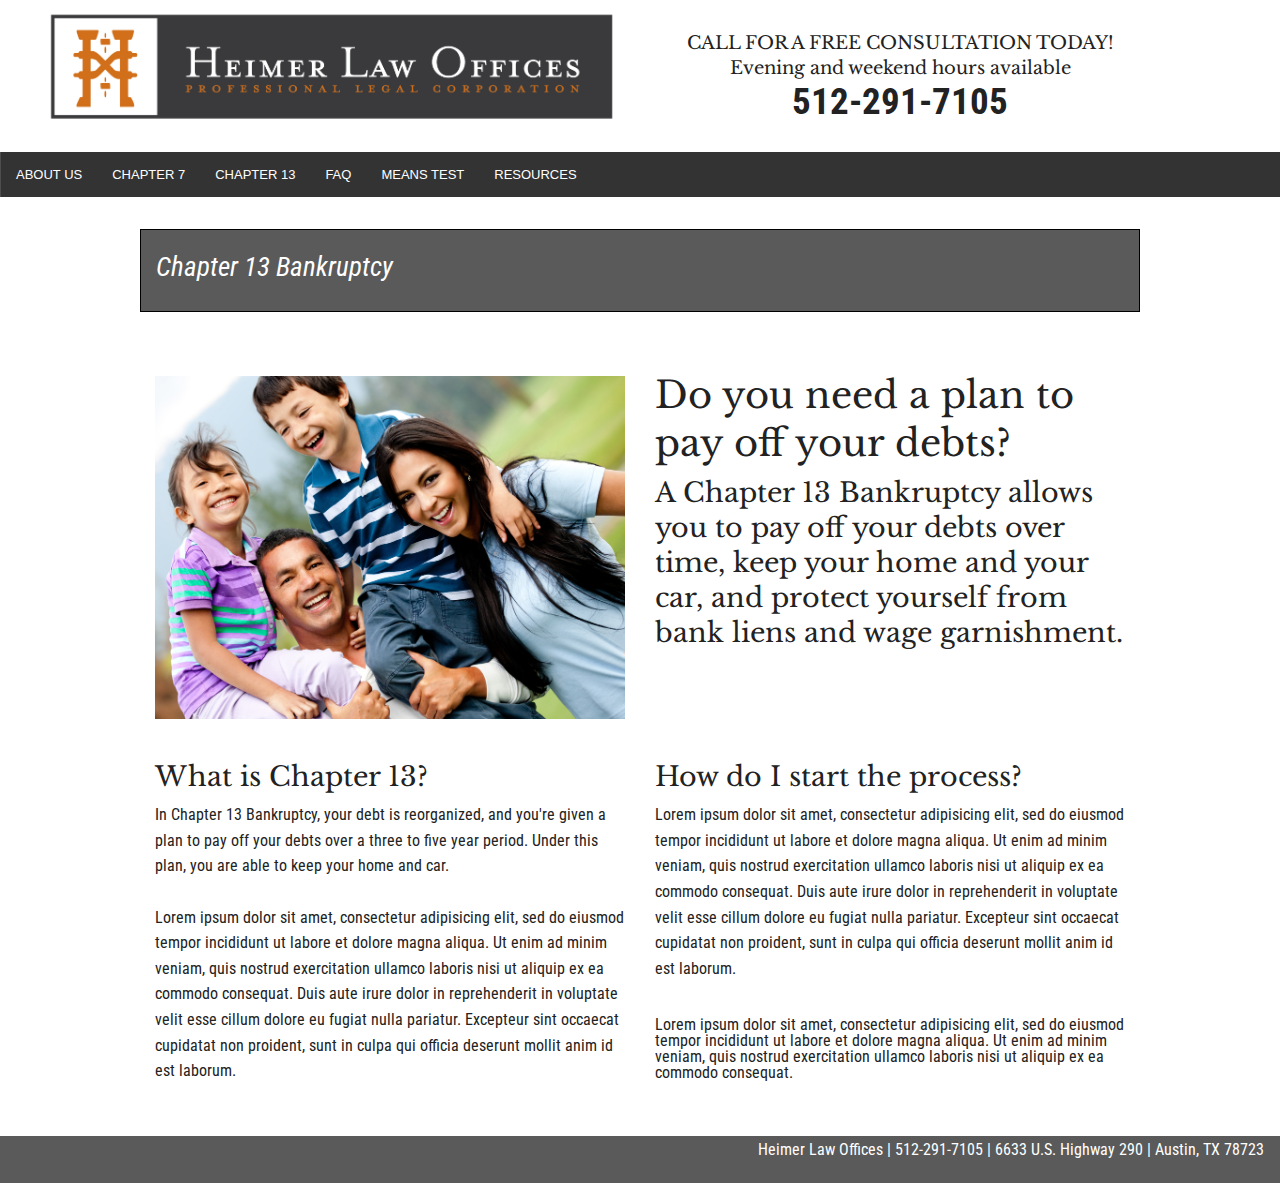
==== chapter13.html @ 3abcd48b "6/3 site build (added pages)" ====
<!DOCTYPE html>
<html>

<head>
    <meta charset="utf-8">
    <meta http-equiv="X-UA-Compatible" content="IE=edge">
    <title>Heimer Law Offices | Bankruptcy Law | Austin, Texas | Serving Travis, Hays, Williamson, Burnet, and Bastrop Counties | Chapter 7 and Chapter 13 Bankruptcy Filing</title>
    <meta name="description" content="">
    <meta name="viewport" content="width=device-width, initial-scale=1">

    <!-- Google Fonts -->
    <link href='http://fonts.googleapis.com/css?family=Libre+Baskerville' rel='stylesheet' type='text/css'>
    <link href='http://fonts.googleapis.com/css?family=Roboto+Condensed' rel='stylesheet' type='text/css'>

    <!-- Foundation CSS -->
    <link rel="stylesheet" type='text/css' href="css/normalize.css">
    <link rel="stylesheet" type='text/css' href="css/foundation.min.css">


    <!-- Unique CSS -->
    <link rel="stylesheet" href="css/stylesheet.css" />
</head>

<body>


    <header>

        <div class="container header">

            <div class="row">
                <div class="logobox columns small-12 medium-6">
                    <img class="logo" src="images/hlologo.jpg" alt="HLO Logo" />
                </div>
                <div class="consultbox columns small-12 medium-6">
                    <h5 class="headertext">CALL FOR A FREE CONSULTATION TODAY!
                        <br />Evening and weekend hours available
                        <br />
                    </h5>
                    <h2 class="phonenumbertext">512-291-7105</h2>
                </div>
            </div>
        </div>

    </header>


    <nav class="top-bar" data-topbar>
        <ul class="title-area">
            <li class="name"></li>
            <li class="toggle-topbar menu-icon"></li>
        </ul>

        <section class="top-bar-section">
            <ul class="left">
                <li class="divider"></li>
                <li><a href="aboutus.html">ABOUT US</a>
                </li>
                <li><a href="chapter7.html">CHAPTER 7</a>
                </li>
                <li><a href="chapter13.html">CHAPTER 13</a>
                </li>
                <li><a href="faq.html">FAQ</a>
                </li>
                <li><a href="meanstest.html">MEANS TEST</a>
                </li>
                <li><a href="resources.html">RESOURCES</a>
                </li>
            </ul>

        </section>
    </nav>

    <div class="row">

        <div class="sectionheaderbanner columns small-12">
            <h3>Chapter 13 Bankruptcy</h3>
        </div>

        <div class="clear"></div>

        <div class="upperleftbody columns small-12 large-6">
            <div class="leadphoto">
                <img width="100%" src="images/otherhappyfamily.jpg">
            </div>
        </div>

        <div class="upperrightbody columns small-12 large-6">
            <h2 class="headline">Do you need a plan to pay off your debts?</h2>
            <h3 class="headline">A Chapter 13 Bankruptcy allows you to pay off your debts over time, keep your home and your car, and protect yourself from bank liens and wage garnishment.</h3>
        </div>

        <div class="clear"></div>

        <div class="lowerleftbody columns small-12 large-6">
            <h3 class="headline">What is Chapter 13?</h3>
            <p class="sectiontext">In Chapter 13 Bankruptcy, your debt is reorganized, and you're given a plan to pay off your debts over a three to five year period. Under this plan, you are able to keep your home and car. 
                <br>
                <br>Lorem ipsum dolor sit amet, consectetur adipisicing elit, sed do eiusmod
                tempor incididunt ut labore et dolore magna aliqua. Ut enim ad minim veniam,
                quis nostrud exercitation ullamco laboris nisi ut aliquip ex ea commodo
                consequat. Duis aute irure dolor in reprehenderit in voluptate velit esse
                cillum dolore eu fugiat nulla pariatur. Excepteur sint occaecat cupidatat non
                proident, sunt in culpa qui officia deserunt mollit anim id est laborum.</p>
        </div>

        <div class="lowerrightbody columns small-12 large-6">
            <h3 class="headline">How do I start the process?</h3>
            <p class="sectiontext">Lorem ipsum dolor sit amet, consectetur adipisicing elit, sed do eiusmod
            tempor incididunt ut labore et dolore magna aliqua. Ut enim ad minim veniam,
            quis nostrud exercitation ullamco laboris nisi ut aliquip ex ea commodo
            consequat. Duis aute irure dolor in reprehenderit in voluptate velit esse
            cillum dolore eu fugiat nulla pariatur. Excepteur sint occaecat cupidatat non
            proident, sunt in culpa qui officia deserunt mollit anim id est laborum.</p>
            <br>Lorem ipsum dolor sit amet, consectetur adipisicing elit, sed do eiusmod
                tempor incididunt ut labore et dolore magna aliqua. Ut enim ad minim veniam,
                quis nostrud exercitation ullamco laboris nisi ut aliquip ex ea commodo
                consequat.</p>

        </div>

    </div>

        <div class="footer columns small-12">
            <p>Heimer Law Offices | 512-291-7105 | 6633 U.S. Highway 290 | Austin, TX 78723</p>
        </div>


        <script type="text/javascript" src="jquery.js"></script>
        <script type="text/javascript" src="foundation.min.js"></script>
        <script type="text/javascript" src="foundation.topbar.js"></script>
        <script type="text/javascript" src="foundation.accordion.js"></script>
        <script>
        $(document).foundation();
        </script>


</body>

</html>
---- css/stylesheet.css ----
body {
    margin: 0;
    font-family:"Roboto Condensed", sans-serif;
    font-size: 100%;
}

div, h1, h2, h3, h4, h5, h6, p, ul, ol, a {
    font-family: "Roboto Condensed", sans-serif;
}

.header, .header .row {
	width: 100%;
	max-width: 100%;
}

/*.top-bar-section .left {
	padding-left: 3em
}

@media screen and (max-width: 700px) {
	.top-bar-section .left {padding-left: 0}
}*/

.container {
	max-width: 1200px;
}

.logo {
	float: left;
	margin: 0.5em 3em 1.5em 2em;
}

.headertext {
	font-family: "Libre Baskerville", serif;
	text-align: center;
	line-height: 1.4;
	margin-top: 1.7em;
}

.phonenumbertext {
	font-family: "Roboto Condensed", sans-serif;
	font-weight: bold;
	text-align: center;
	line-height: 0.7;
	margin-bottom: 0.2em;
}


.navtext {
	color: #FFF;
}

/*OVERRIDE NOT WORKING, WASSUP*/
.hloaddress li {
	color: #c2510f;}

.leadphoto {
	display: inline-block;
	float: left;
	margin-top: 1.5em;
	margin-bottom: 1.5em;
	position: relative;
	width: 100%;
}

.tagline {
    text-align: center;
    color: #FFFFFF;
    background: rgba(167, 123, 51, .5);
    position: absolute;
    top: 12%;
    width: 100%;
    padding-top: 1em;
    padding-bottom: 1em;
    z-index: 1;
}

.tagline h2 {
	font-style: italic;
	font-weight: bold;
	color: #FFFFFF;
	font-family: "Roboto Condensed", sans-serif;
}

.upperleftbody {
	margin-top: 0.5em;
	margin-bottom: 0.8em;
}

.upperrightbody {
	margin-top: 1.5em;
	margin-bottom: 0.8em;
}

.clear {
	clear: both;
}

.leadbulletbox {
	display: inline-block;
	float: left;
	margin-top: 3.3em;
	background-color: #5a5a5a;
	border: 1px solid black;
	margin-bottom: 0.5em;
}

.leadheadtwo {
	display: inline-block;
	float: left;
	margin-top: 3em;
	margin-bottom: 0.5em;
}

.headline {
	font-family: "Libre Baskerville", serif;
	line-height: 1.3em;
}

.subhead {
	font-family: "Libre Baskerville", serif;
	color: #5a5a5a;
}

.boxbullets {
	font-family: "Roboto Condensed", sans-serif;
	color: #FFFFFF;
}

.sectionheaderbanner {
	display: block;
    background-color: #5a5a5a;
    border: 1px solid black;
    padding-top: 1em;
    padding-bottom: 1em;
    margin-top: 2em;
    margin-bottom: 2em;
}

.sectionheaderbanner h3 {
	color: #FFFFFF;
	font-family: "Roboto Condensed", sans-serif;
	font-style: italic;
}


.footer {
	display: block;
	background-color: #5a5a5a;
    border: 1px solid #5a5a5a;
    margin-top: 2em;
}

.footer p {
	font-family: "Roboto Condensed", sans-serif;
	color: #FFFFFF;
    float: right;
}

#panel1 {
	font-family: "Roboto Condensed", sans-serif;
}

#panel1 .content {
	font-family: "Libre Baskerville", serif;
}
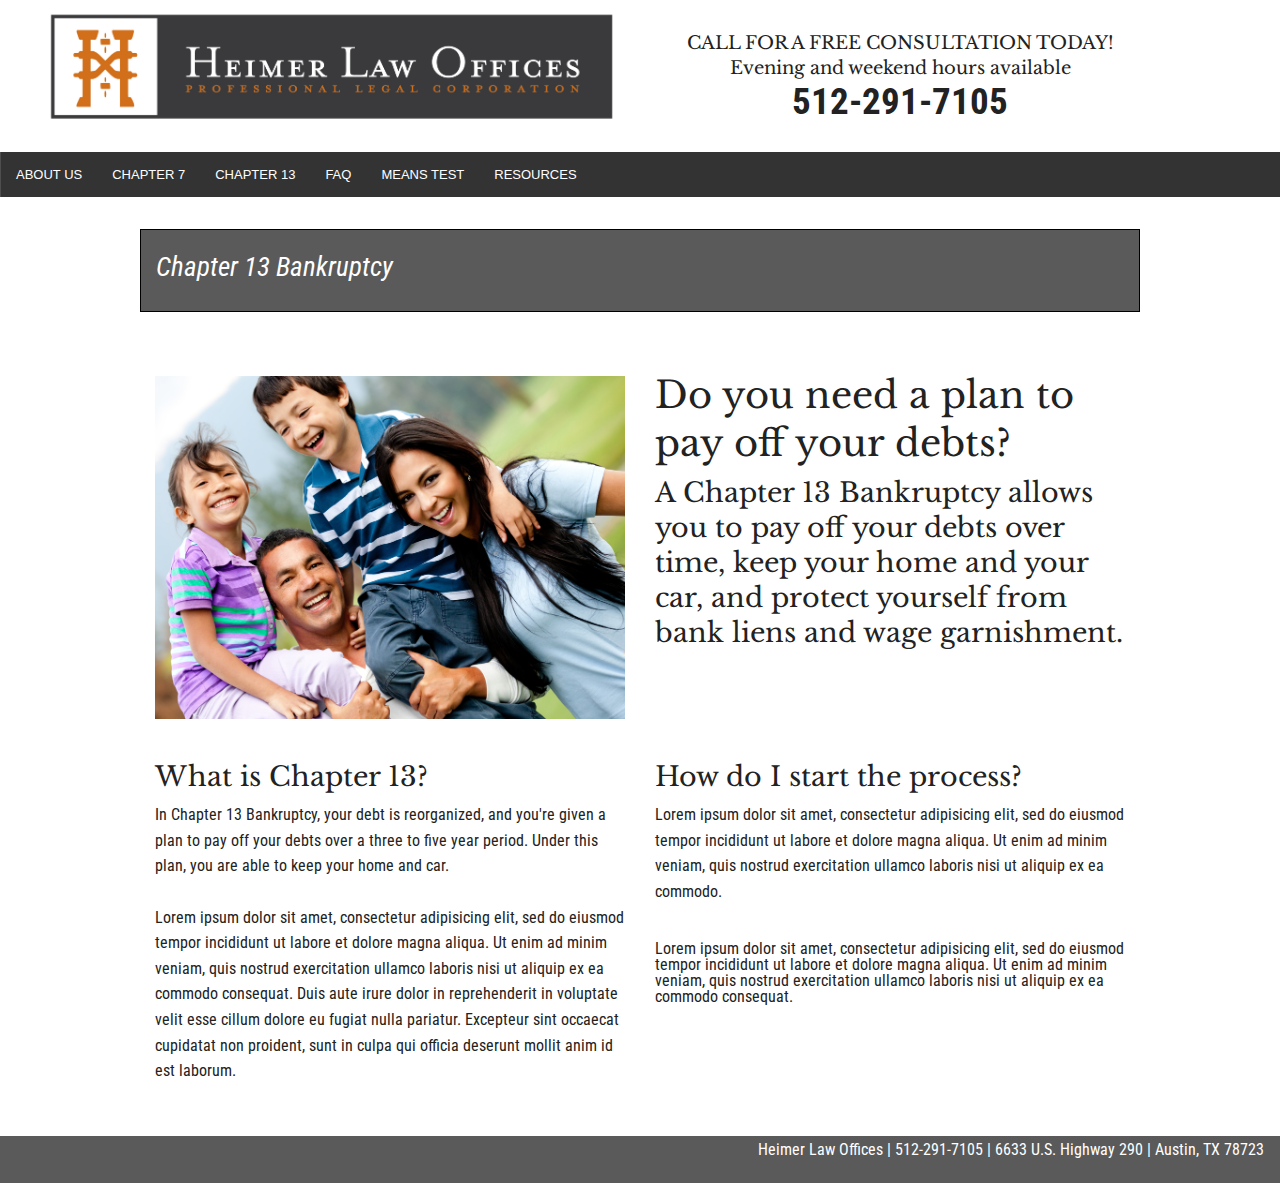
==== commit ad8c8b8b: "6/5 oops" ====
--- a/chapter13.html
+++ b/chapter13.html
@@ -108,10 +108,7 @@
             <h3 class="headline">How do I start the process?</h3>
             <p class="sectiontext">Lorem ipsum dolor sit amet, consectetur adipisicing elit, sed do eiusmod
             tempor incididunt ut labore et dolore magna aliqua. Ut enim ad minim veniam,
-            quis nostrud exercitation ullamco laboris nisi ut aliquip ex ea commodo
-            consequat. Duis aute irure dolor in reprehenderit in voluptate velit esse
-            cillum dolore eu fugiat nulla pariatur. Excepteur sint occaecat cupidatat non
-            proident, sunt in culpa qui officia deserunt mollit anim id est laborum.</p>
+            quis nostrud exercitation ullamco laboris nisi ut aliquip ex ea commodo.</p>
             <br>Lorem ipsum dolor sit amet, consectetur adipisicing elit, sed do eiusmod
                 tempor incididunt ut labore et dolore magna aliqua. Ut enim ad minim veniam,
                 quis nostrud exercitation ullamco laboris nisi ut aliquip ex ea commodo
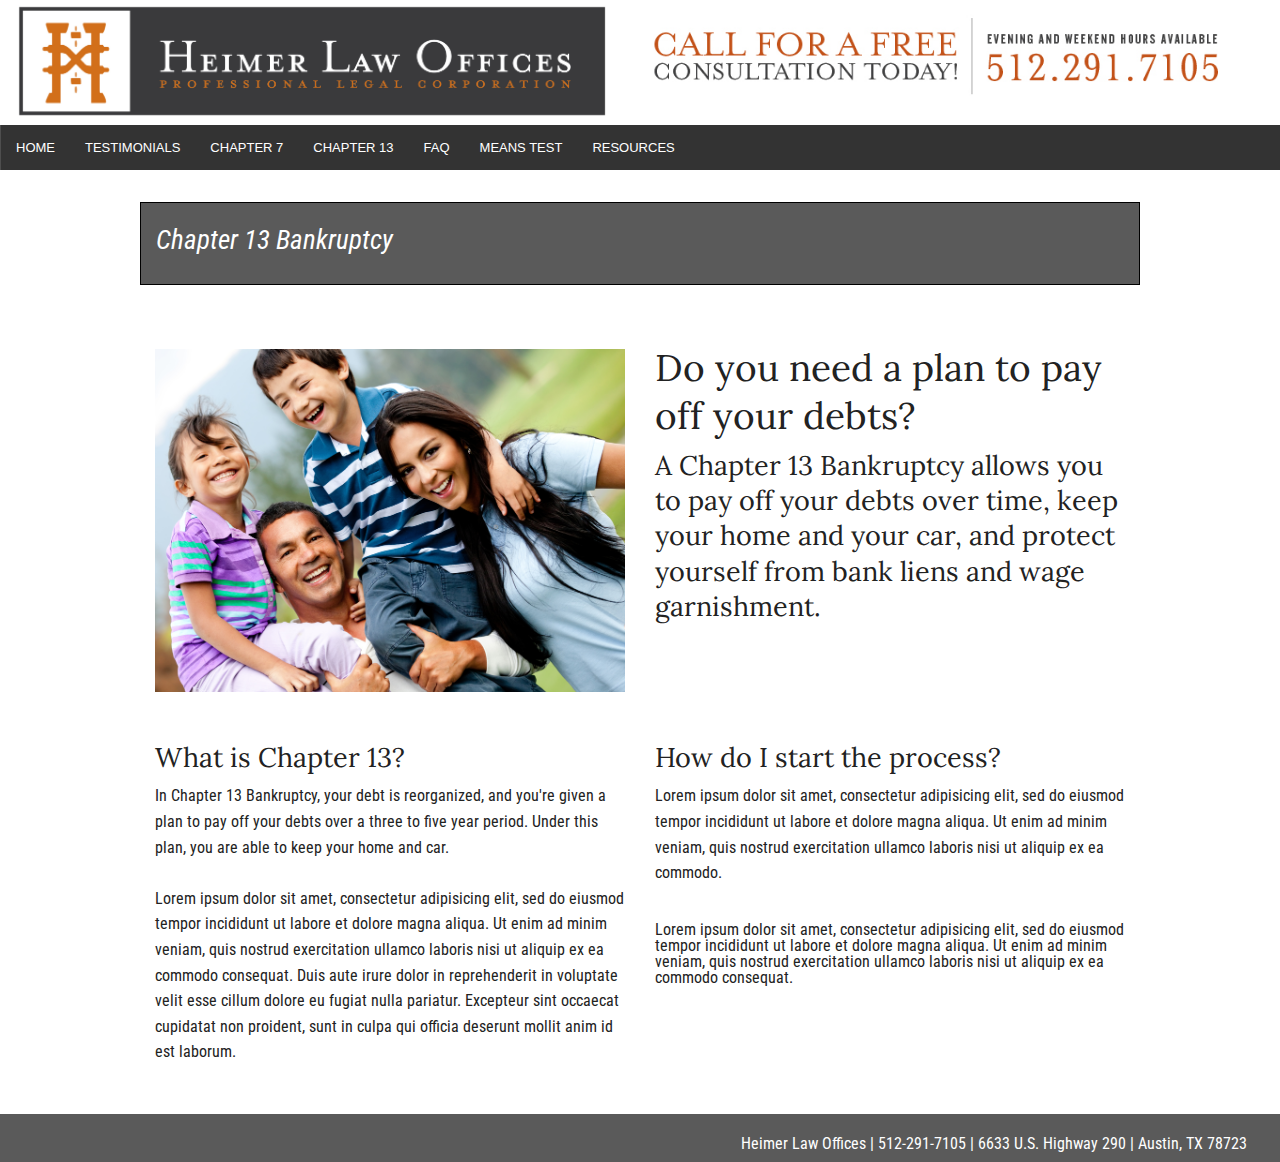
==== commit e3b9ad43: "6/8 pre-forced merge" ====
--- a/chapter13.html
+++ b/chapter13.html
@@ -9,7 +9,7 @@
     <meta name="viewport" content="width=device-width, initial-scale=1">
 
     <!-- Google Fonts -->
-    <link href='http://fonts.googleapis.com/css?family=Libre+Baskerville' rel='stylesheet' type='text/css'>
+    <link href='http://fonts.googleapis.com/css?family=Lora' rel='stylesheet' type='text/css'>
     <link href='http://fonts.googleapis.com/css?family=Roboto+Condensed' rel='stylesheet' type='text/css'>
 
     <!-- Foundation CSS -->
@@ -33,11 +33,7 @@
                     <img class="logo" src="images/hlologo.jpg" alt="HLO Logo" />
                 </div>
                 <div class="consultbox columns small-12 medium-6">
-                    <h5 class="headertext">CALL FOR A FREE CONSULTATION TODAY!
-                        <br />Evening and weekend hours available
-                        <br />
-                    </h5>
-                    <h2 class="phonenumbertext">512-291-7105</h2>
+                    <img class="logoright" src="images/consultgraphic.jpg" alt="Call 512.291.7105 for a free consultation" />
                 </div>
             </div>
         </div>
@@ -54,7 +50,9 @@
         <section class="top-bar-section">
             <ul class="left">
                 <li class="divider"></li>
-                <li><a href="aboutus.html">ABOUT US</a>
+                <li><a href="index.html">HOME</a>
+                </li>
+                <li><a href="testimonials.html">TESTIMONIALS</a>
                 </li>
                 <li><a href="chapter7.html">CHAPTER 7</a>
                 </li>
@@ -118,7 +116,7 @@
 
     </div>
 
-        <div class="footer columns small-12">
+        <div class="footer">
             <p>Heimer Law Offices | 512-291-7105 | 6633 U.S. Highway 290 | Austin, TX 78723</p>
         </div>
 
--- a/css/stylesheet.css
+++ b/css/stylesheet.css
@@ -1,4 +1,3 @@
-
 body {
     margin: 0;
     font-family:"Roboto Condensed", sans-serif;
@@ -14,38 +13,18 @@
 	max-width: 100%;
 }
 
-/*.top-bar-section .left {
-	padding-left: 3em
+
+.container {
+	max-width: 1250px;
 }
 
-@media screen and (max-width: 700px) {
-	.top-bar-section .left {padding-left: 0}
-}*/
-
-.container {
-	max-width: 1200px;
+.logoleft {
+	float: left;
 }
 
-.logo {
-	float: left;
-	margin: 0.5em 3em 1.5em 2em;
+.logoright {
+	float: right;
 }
-
-.headertext {
-	font-family: "Libre Baskerville", serif;
-	text-align: center;
-	line-height: 1.4;
-	margin-top: 1.7em;
-}
-
-.phonenumbertext {
-	font-family: "Roboto Condensed", sans-serif;
-	font-weight: bold;
-	text-align: center;
-	line-height: 0.7;
-	margin-bottom: 0.2em;
-}
-
 
 .navtext {
 	color: #FFF;
@@ -83,14 +62,37 @@
 	font-family: "Roboto Condensed", sans-serif;
 }
 
-.upperleftbody {
+.upperbody {
 	margin-top: 0.5em;
 	margin-bottom: 0.8em;
 }
 
+.upperleftbody {
+	margin-top: 0.5em;
+	margin-bottom: 0.8em;
+	display: inline-block;
+	float: left;
+}
+ 
 .upperrightbody {
 	margin-top: 1.5em;
 	margin-bottom: 0.8em;
+	display: inline-block;
+	float: right;
+}
+
+.lowerleftbody {
+	margin-top: 0.5em;
+	margin-bottom: 0.8em;
+	display: inline-block;
+	float: left;
+}
+
+.lowerrightbody {
+	margin-top: 0.5em;
+	margin-bottom: 0.8em;
+	display: inline-block;
+	float: right;
 }
 
 .clear {
@@ -114,12 +116,12 @@
 }
 
 .headline {
-	font-family: "Libre Baskerville", serif;
+	font-family: "Lora", serif;
 	line-height: 1.3em;
 }
 
 .subhead {
-	font-family: "Libre Baskerville", serif;
+	font-family: "Lora", serif;
 	color: #5a5a5a;
 }
 
@@ -144,24 +146,36 @@
 	font-style: italic;
 }
 
+.sectiontext h5 p {
+	font-family: "Roboto Condensed", sans-serif;
+}
+
 
 .footer {
 	display: block;
 	background-color: #5a5a5a;
     border: 1px solid #5a5a5a;
-    margin-top: 2em;
+    margin-top: 1em;
+    width: 100%;
+    height: 3em;
 }
 
 .footer p {
 	font-family: "Roboto Condensed", sans-serif;
 	color: #FFFFFF;
     float: right;
+    padding-right: 2em;
+    padding-top: 1em;
 }
 
-#panel1 {
+.accordiontitle {
 	font-family: "Roboto Condensed", sans-serif;
 }
 
-#panel1 .content {
-	font-family: "Libre Baskerville", serif;
-}+.accordionbody {
+	font-family: "Lora", serif;
+}
+
+.buttondiv {
+	float: right;
+}
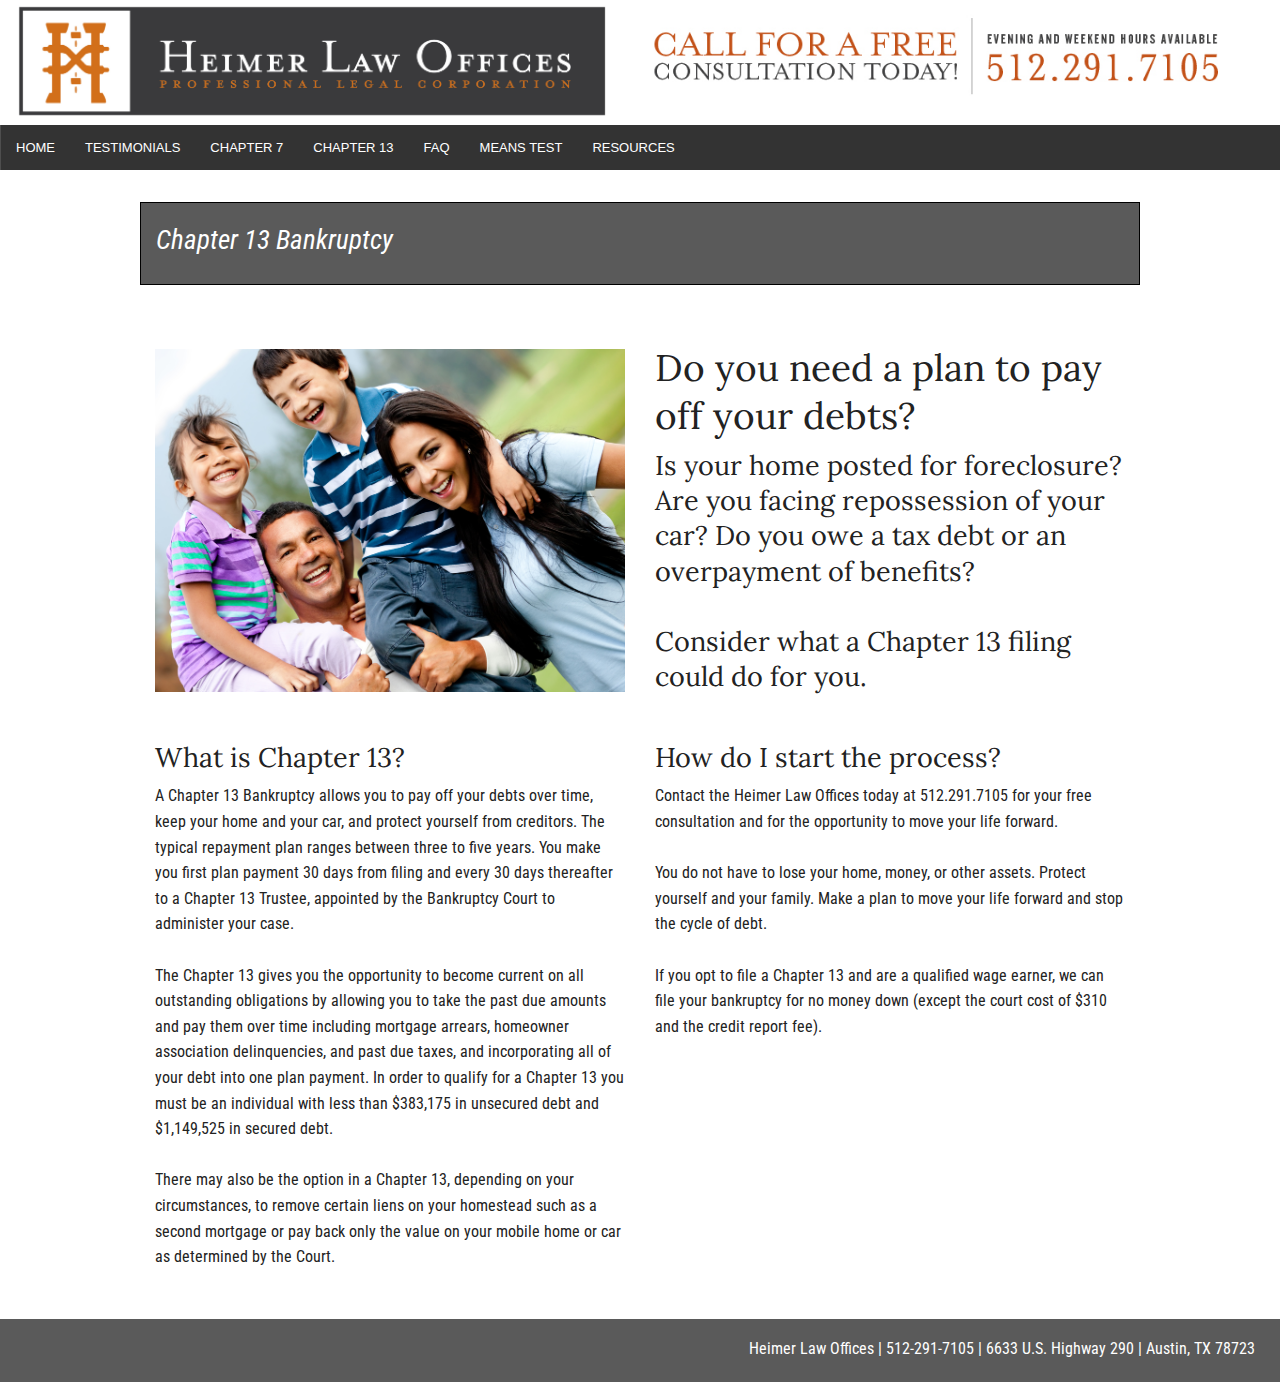
==== commit 5c8010cd: "6/9 edits to text" ====
--- a/chapter13.html
+++ b/chapter13.html
@@ -85,49 +85,49 @@
 
         <div class="upperrightbody columns small-12 large-6">
             <h2 class="headline">Do you need a plan to pay off your debts?</h2>
-            <h3 class="headline">A Chapter 13 Bankruptcy allows you to pay off your debts over time, keep your home and your car, and protect yourself from bank liens and wage garnishment.</h3>
+            <h3 class="headline">Is your home posted for foreclosure? Are you facing repossession of your car? Do you owe a tax debt or an overpayment of benefits?
+                <br>
+                <br>Consider what a Chapter 13 filing could do for you.</h3>
         </div>
 
         <div class="clear"></div>
 
         <div class="lowerleftbody columns small-12 large-6">
             <h3 class="headline">What is Chapter 13?</h3>
-            <p class="sectiontext">In Chapter 13 Bankruptcy, your debt is reorganized, and you're given a plan to pay off your debts over a three to five year period. Under this plan, you are able to keep your home and car. 
+            <p class="sectiontext">A Chapter 13 Bankruptcy allows you to pay off your debts over time, keep your home and your car, and protect yourself from creditors. The typical repayment plan ranges between three to five years. You make you first plan payment 30 days from filing and every 30 days thereafter to a Chapter 13 Trustee, appointed by the Bankruptcy Court to administer your case.
                 <br>
-                <br>Lorem ipsum dolor sit amet, consectetur adipisicing elit, sed do eiusmod
-                tempor incididunt ut labore et dolore magna aliqua. Ut enim ad minim veniam,
-                quis nostrud exercitation ullamco laboris nisi ut aliquip ex ea commodo
-                consequat. Duis aute irure dolor in reprehenderit in voluptate velit esse
-                cillum dolore eu fugiat nulla pariatur. Excepteur sint occaecat cupidatat non
-                proident, sunt in culpa qui officia deserunt mollit anim id est laborum.</p>
+                <br>The Chapter 13 gives you the opportunity to become current on all outstanding obligations by allowing you to take the past due amounts and pay them over time including mortgage arrears, homeowner association delinquencies, and past due taxes, and incorporating all of your debt into one plan payment. In order to qualify for a Chapter 13 you must be an individual with less than $383,175 in unsecured debt and $1,149,525 in secured debt.
+                <br>
+                <br>There may also be the option in a Chapter 13, depending on your circumstances, to remove certain liens on your homestead such as a second mortgage or pay back only the value on your mobile home or car as determined by the Court.
+
+            </p>
         </div>
 
         <div class="lowerrightbody columns small-12 large-6">
             <h3 class="headline">How do I start the process?</h3>
-            <p class="sectiontext">Lorem ipsum dolor sit amet, consectetur adipisicing elit, sed do eiusmod
-            tempor incididunt ut labore et dolore magna aliqua. Ut enim ad minim veniam,
-            quis nostrud exercitation ullamco laboris nisi ut aliquip ex ea commodo.</p>
-            <br>Lorem ipsum dolor sit amet, consectetur adipisicing elit, sed do eiusmod
-                tempor incididunt ut labore et dolore magna aliqua. Ut enim ad minim veniam,
-                quis nostrud exercitation ullamco laboris nisi ut aliquip ex ea commodo
-                consequat.</p>
+            <p class="sectiontext">Contact the Heimer Law Offices today at 512.291.7105 for your free consultation and for the opportunity to move your life forward.
+                <br>
+                <br>You do not have to lose your home, money, or other assets. Protect yourself and your family. Make a plan to move your life forward and stop the cycle of debt.
+                <br>
+                <br>If you opt to file a Chapter 13 and are a qualified wage earner, we can file your bankruptcy for no money down (except the court cost of $310 and the credit report fee).
+            </p>
 
         </div>
 
     </div>
 
-        <div class="footer">
-            <p>Heimer Law Offices | 512-291-7105 | 6633 U.S. Highway 290 | Austin, TX 78723</p>
-        </div>
+    <div class="footer">
+        <p>Heimer Law Offices | 512-291-7105 | 6633 U.S. Highway 290 | Austin, TX 78723</p>
+    </div>
 
 
-        <script type="text/javascript" src="jquery.js"></script>
-        <script type="text/javascript" src="foundation.min.js"></script>
-        <script type="text/javascript" src="foundation.topbar.js"></script>
-        <script type="text/javascript" src="foundation.accordion.js"></script>
-        <script>
-        $(document).foundation();
-        </script>
+    <script type="text/javascript" src="jquery.js"></script>
+    <script type="text/javascript" src="foundation.min.js"></script>
+    <script type="text/javascript" src="foundation.topbar.js"></script>
+    <script type="text/javascript" src="foundation.accordion.js"></script>
+    <script>
+    $(document).foundation();
+    </script>
 
 
 </body>
--- a/css/stylesheet.css
+++ b/css/stylesheet.css
@@ -155,16 +155,15 @@
 	display: block;
 	background-color: #5a5a5a;
     border: 1px solid #5a5a5a;
+    text-align: right;
     margin-top: 1em;
     width: 100%;
-    height: 3em;
 }
 
 .footer p {
 	font-family: "Roboto Condensed", sans-serif;
 	color: #FFFFFF;
-    float: right;
-    padding-right: 2em;
+    padding-right: 1.5em;
     padding-top: 1em;
 }
 
@@ -179,3 +178,7 @@
 .buttondiv {
 	float: right;
 }
+
+#meanstesttravisanswer {
+	font-size: 24px;
+}
